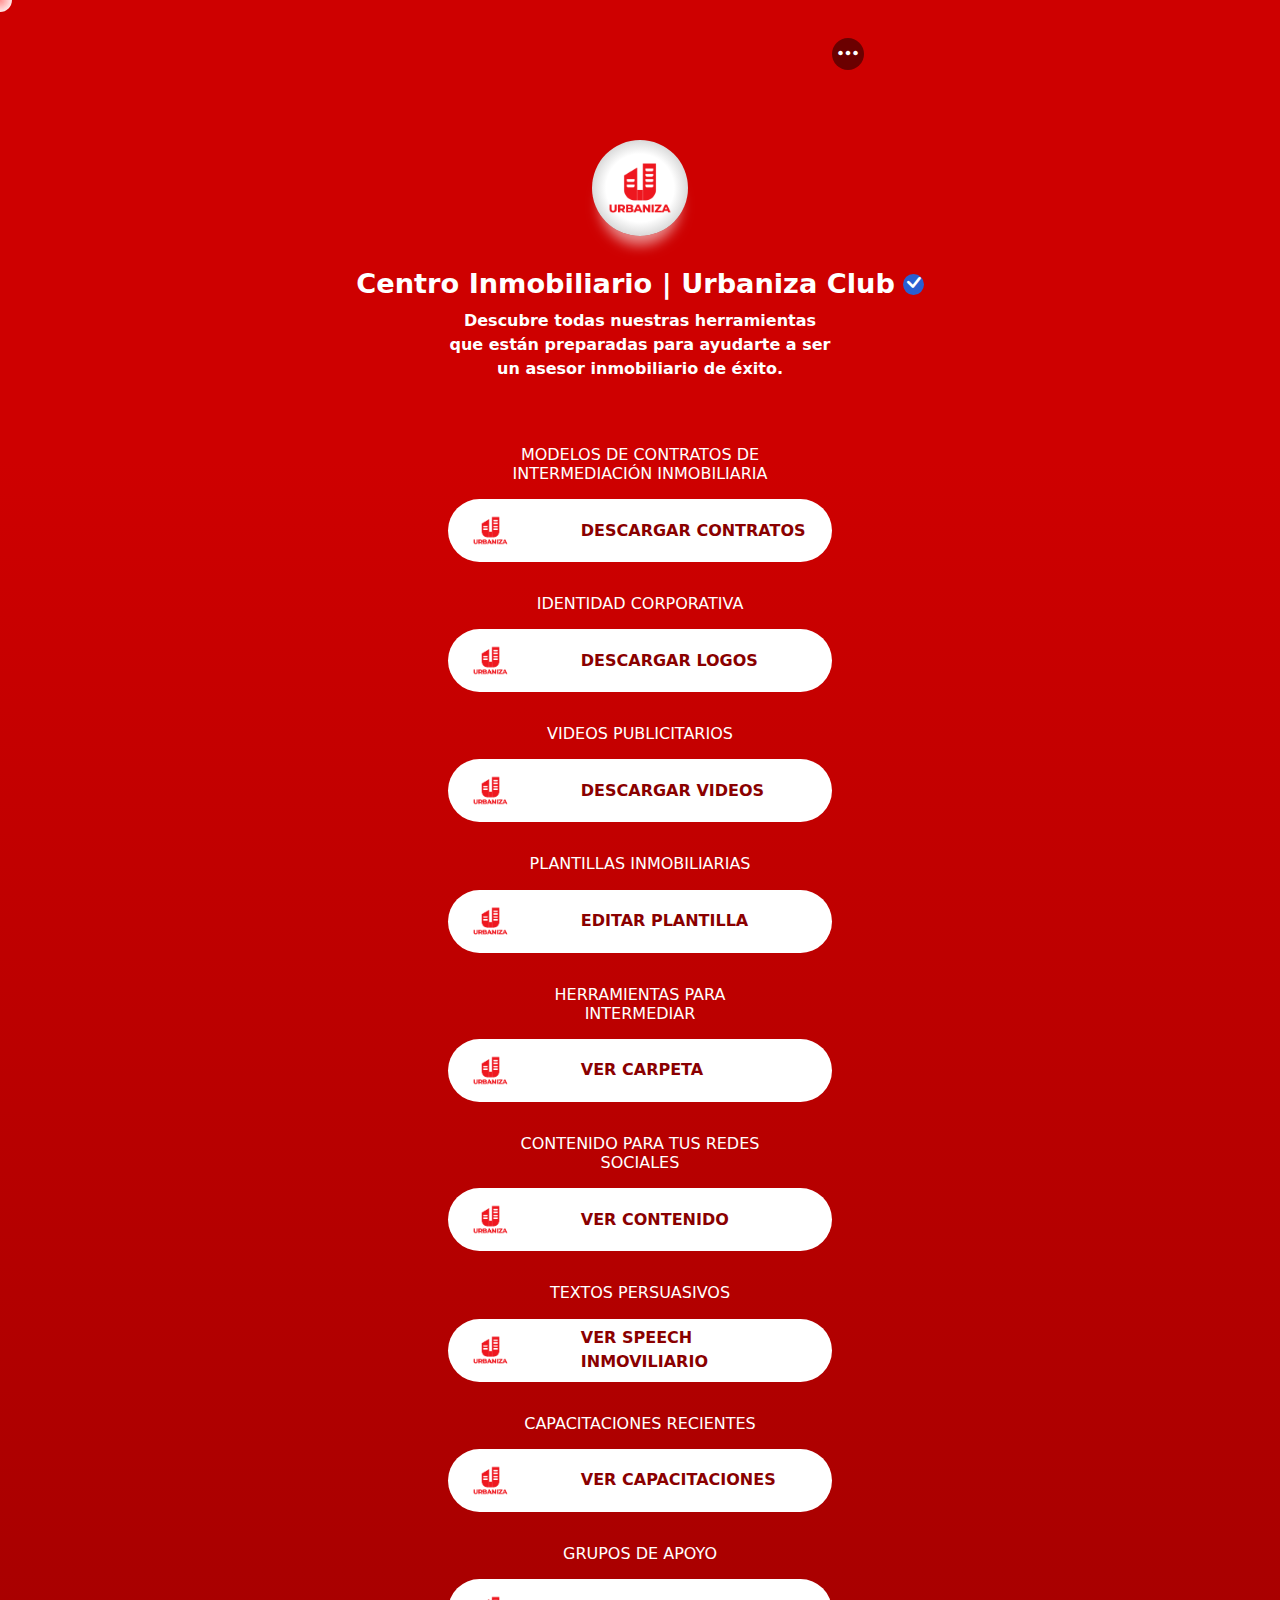
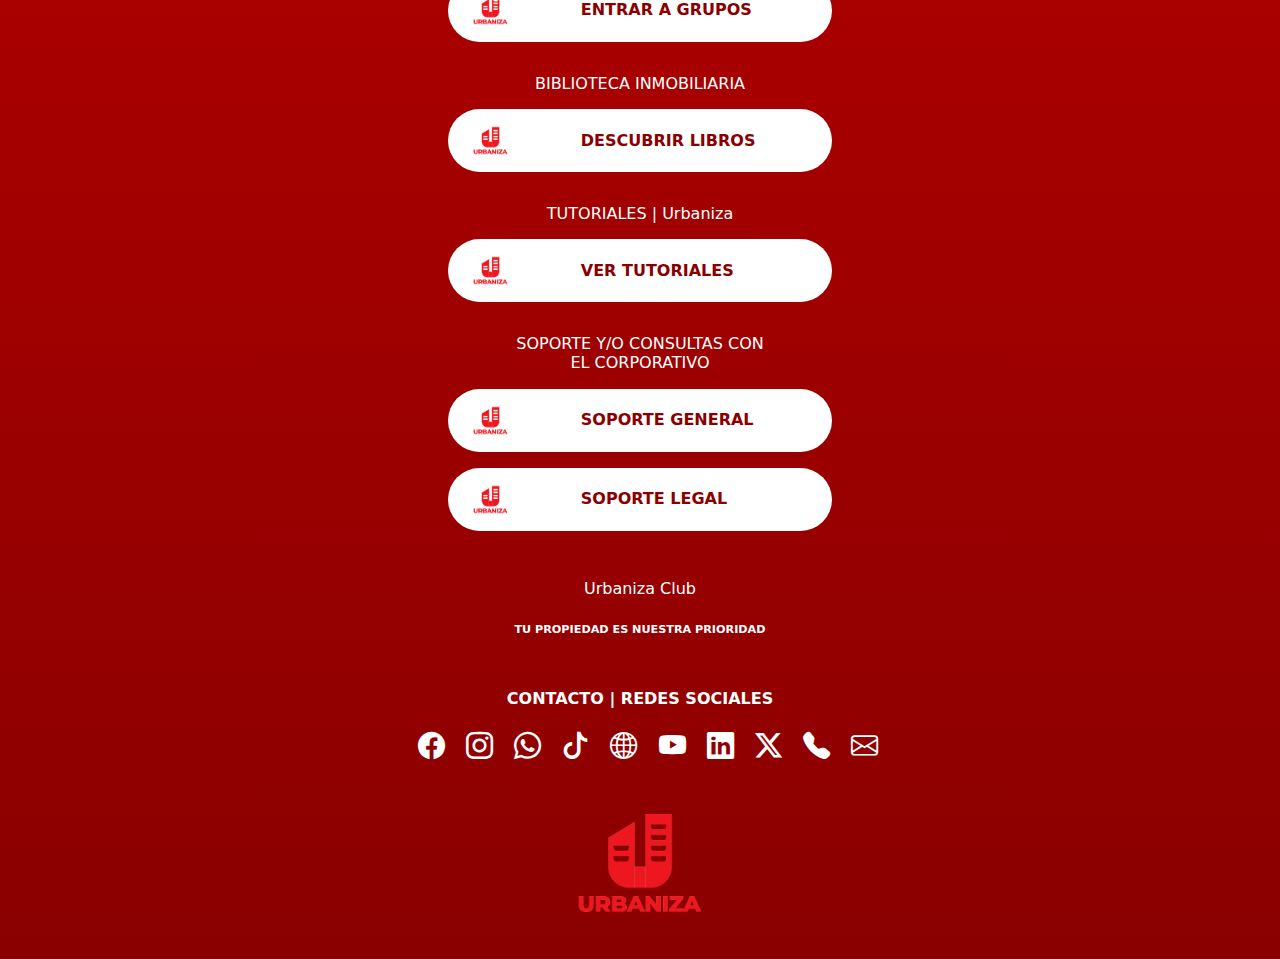
==== index.html @ 0125cc46 "cambios_inicio" ====
<!DOCTYPE html>
<html lang="en">

<head>
    <meta charset="UTF-8">
    <meta name="viewport" content="width=device-width, initial-scale=1.0">
    <link rel="stylesheet" href="/css/estilos.css">
    <link rel="shortcut icon" href="/img/logo.png" type="image/x-icon">
    <!-- BOOTSTRAP -->
    <link href="https://cdn.jsdelivr.net/npm/bootstrap@5.3.3/dist/css/bootstrap.min.css" rel="stylesheet"
        integrity="sha384-QWTKZyjpPEjISv5WaRU9OFeRpok6YctnYmDr5pNlyT2bRjXh0JMhjY6hW+ALEwIH" crossorigin="anonymous">
    <script src="https://cdn.jsdelivr.net/npm/bootstrap@5.3.3/dist/js/bootstrap.bundle.min.js"
        integrity="sha384-YvpcrYf0tY3lHB60NNkmXc5s9fDVZLESaAA55NDzOxhy9GkcIdslK1eN7N6jIeHz"
        crossorigin="anonymous"></script>

    <!-- BOOTSTRAP ICON -->
    <link rel="stylesheet" href="https://cdn.jsdelivr.net/npm/bootstrap-icons@1.11.3/font/bootstrap-icons.min.css">

    <title>Centro Inmobiliario</title>
</head>

<body>
    <header class="d-flex align-items-center" id="header">
        <div class="logo" id="logo">
            <img src="/img/logo.png" alt="">
        </div>
        <div class="select d-flex justify-content-center align-items-center">
            <button class="boton d-flex justify-content-center align-items-center" id="boton">
                <i class="bi bi-three-dots"></i>
            </button>

            <div class="seleccionar" id="seleccionar">
                <div>
                    <a href="">
                        <i class="bi bi-person-fill-add"></i>
                        Acceder
                    </a>
                </div>
                <div>
                    <a href="">
                        <i class="bi bi-patch-exclamation"></i>
                        Informacion
                    </a>
                </div>
                <div>
                    <a href="https://urbaniza.club/">
                        <i class="bi bi-box-arrow-right"></i>
                        Salir
                    </a>
                </div>
            </div>
        </div>
    </header>

    <section class="links ">
        <div class="cabazera_logo text-center d-flex flex-column justify-content-center align-items-center">
            <div class="content_logo">
                <img class="logo_cuerpo" src="/img/logo.png" alt="">
            </div>

            <h2 class="d-flex align-items-center">
                Centro Inmobiliario | Urbaniza Club
                <div class="validado d-flex justify-content-center align-items-center">
                    <i class="bi bi-check"></i>
                </div>
            </h2>
            <p>
                Descubre todas nuestras herramientas que están preparadas para ayudarte a ser un asesor inmobiliario de
                éxito.
            </p>
        </div>

        <div class="cuerpo_links d-flex flex-column justify-content-center">
            <div class="content_links d-flex flex-column justify-content-center align-items-center">
                <h5>
                    MODELOS DE CONTRATOS DE
                    INTERMEDIACIÓN INMOBILIARIA
                </h5>
                <div class="contratos d-flex align-items-center">
                    <img src="/img/logo.png" alt="">
                    <a target="_blank" href="https://mega.nz/folder/YvETQSrQ#VuXttBRquaP77pV4CCQ67Q/folder/YzkEhYDa">
                        <p>DESCARGAR CONTRATOS</p>
                    </a>

                </div>
            </div>

            <div class="content_links d-flex flex-column justify-content-center align-items-center">
                <h5>
                    IDENTIDAD CORPORATIVA
                </h5>
                <div class="contratos d-flex align-items-center">
                    <img src="/img/logo.png" alt="">
                    <a href="./logos.html">
                        <p>DESCARGAR LOGOS</p>
                    </a>
                </div>
            </div>

            <div class="content_links d-flex flex-column justify-content-center align-items-center">
                <h5>
                    VIDEOS PUBLICITARIOS
                </h5>
                <div class="contratos d-flex align-items-center">
                    <img src="/img/logo.png" alt="">
                    <a href="./videos_publisitarios.html">
                        <p>DESCARGAR VIDEOS</p>
                    </a>
 
                </div>
            </div>

            <div class="content_links d-flex flex-column justify-content-center align-items-center">
                <h5>
                    PLANTILLAS INMOBILIARIAS
                </h5>
                <div class="contratos d-flex align-items-center">
                    <img src="/img/logo.png" alt="">
                    <a href="./editar_plantilla.html">
                        <p>EDITAR PLANTILLA</p>
                    </a>

                </div>
            </div>

            <div class="content_links d-flex flex-column justify-content-center align-items-center">
                <h5>
                    HERRAMIENTAS PARA INTERMEDIAR
                </h5>
                <div class="contratos d-flex align-items-center">
                    <img src="/img/logo.png" alt="">
                    <a href=""><!-- https://drive.google.com/drive/folders/1Ssw5AruZz9jn7SiBPj-T9p2GUmcF3S1A -->
                        <p>VER CARPETA</p>
                    </a>
                </div>
            </div>

            <div class="content_links d-flex flex-column justify-content-center align-items-center">
                <h5>
                    CONTENIDO PARA TUS REDES SOCIALES
                </h5>
                <div class="contratos d-flex align-items-center">
                    <img src="/img/logo.png" alt="">
                    <a target="_blank" href=""><!-- https://drive.google.com/drive/folders/1QINT0NE7MAIjzbx1KJCZEeeyaJrJrJvZ -->
                        <p>VER CONTENIDO</p>
                    </a>

                </div>
            </div>

            <div class="content_links d-flex flex-column justify-content-center align-items-center">
                <h5>
                    TEXTOS PERSUASIVOS
                </h5>
                <div class="contratos d-flex align-items-center">
                    <img src="/img/logo.png" alt="">
                    <a href="./speech.html">
                        <p>VER SPEECH INMOVILIARIO</p>
                    </a>

                </div>
            </div>

            <div class="content_links d-flex flex-column justify-content-center align-items-center">
                <h5>
                    CAPACITACIONES RECIENTES
                </h5>
                <div class="contratos d-flex align-items-center">
                    <img src="/img/logo.png" alt="">
                    <a href=""><!-- https://www.youtube.com/playlist?list=PLb6700NAGw98uy9egL1-PVfcCZEGRl0fD -->
                        <p>VER CAPACITACIONES </p>
                    </a>

                </div>
            </div>

            <div class="content_links d-flex flex-column justify-content-center align-items-center">
                <h5>
                    GRUPOS DE APOYO
                </h5>
                <div class="contratos d-flex align-items-center">
                    <img src="/img/logo.png" alt="">
                    <a
                        href="https://api.whatsapp.com/send?phone=+51959286212&text=%C2%A1Hola%20Carol!%20Gusto%20saludarte.%20Me%20gustar%C3%ADa%20saber%20si%20estoy%20incluido%20en%20todos%20los%20grupos%20de%20apoyo%20de%20ViveHG.">
                        <p>ENTRAR A GRUPOS</p>
                    </a>

                </div>
            </div>

            <div class="content_links d-flex flex-column justify-content-center align-items-center">
                <h5>
                    BIBLIOTECA INMOBILIARIA
                </h5>
                <div class="contratos d-flex align-items-center">
                    <img src="/img/logo.png" alt="">
                    <a href=""><!-- https://drive.google.com/drive/folders/1v2ylr3CTg1BqMnMBrMlYQUM4lgE-kNGs -->
                        <p>DESCUBRIR LIBROS </p>
                    </a>

                </div>
            </div>

            <div class="content_links d-flex flex-column justify-content-center align-items-center">
                <h5>
                    TUTORIALES | Urbaniza
                </h5>
                <div class="contratos d-flex align-items-center">
                    <img src="/img/logo.png" alt="">
                    <a href=""><!-- https://www.youtube.com/playlist?list=PLb6700NAGw9_vKsrazLa-TFhBEwhSs-Pc -->
                        <p>VER TUTORIALES </p>
                    </a>

                </div>
            </div>

            <div class="content_links d-flex flex-column justify-content-center align-items-center">
                <h5>
                    SOPORTE Y/O CONSULTAS CON EL CORPORATIVO
                </h5>
                <div class="contratos d-flex align-items-center">
                    <img src="/img/logo.png" alt="">
                    <a
                        href="https://api.whatsapp.com/send?phone=+51901175195&text=%C2%A1Hola%20Carol!%20Gusto%20saludarte.%20Te%20escribo%20desde%20el%20Centro%20Inmobiliario%20de%20Urbaniza.%20Mi%20nombre%20es">
                        <p>SOPORTE GENERAL </p>
                    </a>

                </div>
                <div class="contratos d-flex align-items-center mt-3">
                    <img src="/img/logo.png" alt="">
                    <a
                        href="https://api.whatsapp.com/send?phone=++51901175195&text=%C2%A1Hola%20Carol!%20Gusto%20saludarte.%20Requiero%20Soporte%20Legal.%20%C2%BFMe%20podr%C3%ADas%20compartir%20el%20contacto%20del%20Abg.%20Inmobiliario?%20%C2%A1Gracias!%20%20">
                        <p>SOPORTE LEGAL </p>
                    </a>

                </div>
            </div>

        </div>

        <div class="contacto d-flex flex-column align-items-center mt-5">
            <h6>
                Urbaniza Club
            </h6>
            <p class="uno">
                TU PROPIEDAD ES NUESTRA PRIORIDAD
            </p>
            <p class="dos">
                CONTACTO | REDES SOCIALES
            </p>

            <div class="redes">
                <i class="bi bi-facebook"></i>
                <i class="bi bi-instagram"></i>
                <i class="bi bi-whatsapp"></i>
                <i class="bi bi-tiktok"></i>
                <i class="bi bi-globe2"></i>
                <i class="bi bi-youtube"></i>
                <i class="bi bi-linkedin"></i>
                <i class="bi bi-twitter-x"></i>
                <i class="bi bi-telephone-fill"></i>
                <i class="bi bi-envelope"></i>
            </div>

            <div class="logo_footer">
                <img src="/img/logo.png" alt="">
            </div>
        </div>
    </section>

    <div class="circle"></div>
    <div class="circle"></div>
    <div class="circle"></div>
    <div class="circle"></div>
    <div class="circle"></div>
    <div class="circle"></div>
    <div class="circle"></div>
    <div class="circle"></div>
    <div class="circle"></div>
    <div class="circle"></div>


    <script src="/js/script.js"></script>
</body>

</html>
---- css/estilos.css ----
:root {
    --bg--cabezera: #fff;
    --bg--cabezera--hover: #ebebeb;
    --bg--select: #0000007a;
    --bg--cuerpo--uno: #ce0000;
    --bg--cuerpo--dos: #8a0000;
    --color--cabezera: #000;
}

html {
    scroll-behavior: smooth;
}

* {
    margin: 0;
    padding: 0;
    box-sizing: border-box;
}

body {
    background-image: linear-gradient(180deg, var(--bg--cuerpo--uno) 18%, var(--bg--cuerpo--dos) 100%);
    scroll-behavior: smooth;
}

body::-webkit-scrollbar {
    width: 10px;
    height: 1px;
}

body::-webkit-scrollbar-thumb {
    border-radius: 20px;
    background: rgb(255,0,0);
    background: -moz-linear-gradient(180deg, rgba(255,0,0,1) 0%, rgba(255,76,125,1) 50%, rgba(255,0,0,1) 100%);
    background: -webkit-linear-gradient(180deg, rgba(255,0,0,1) 0%, rgba(255,76,125,1) 50%, rgba(255,0,0,1) 100%);
    background: linear-gradient(180deg, rgba(255,0,0,1) 0%, rgba(255,76,125,1) 50%, rgba(255,0,0,1) 100%);
    filter: progid:DXImageTransform.Microsoft.gradient(startColorstr="#ff0000",endColorstr="#ff0000",GradientType=1);
}

.circle {
    width: 24px;
    height: 24px;
    border-radius: 50%;
    background-color: black;
    position: absolute;
    top: 0;
    left: 0;
    z-index: -1;
}

header {
    width: 100%;
    height: 12vh;
    background-color: #00000000;
    /* Color de fondo transparente */
    transition: height 0.5s cubic-bezier(0.4, 0, 1, 1);
    justify-content: space-evenly;
}

header.active {
    position: fixed;
    height: 12vh;
    background-color: var(--bg--cabezera);
    /* Cambia el color de fondo cuando está activo */
    justify-content: space-evenly;
    z-index: 1;
}

.logo {
    width: 0;
}

.logo img {

    width: 100%;
}

.logo.active {
    width: 8%;
}

.select{
    cursor: pointer;
}

.select i {
    font-size: 1.5rem;
    color: var(--bg--cabezera);
    z-index: 1;
}

.boton{
    width: 2rem;
    height: 2rem;
    border-radius: 50%;
    background-color: var(--bg--select);
    border: none;
}

.boton:hover{
    background-color: var(--color--cabezera);
}

.seleccionar{
    display: none;
}

.seleccionar.active{
    display: block;
    position: fixed;
    top: 5rem;
    width: auto;
    height: auto;
    padding: .6rem;
    background-color: var(--bg--cabezera--hover);
    border-radius: 10px;
}

.seleccionar div i{
    color: var(--color--cabezera);
}

.seleccionar div a{
    text-decoration: none;
    display: flex;
    align-items: center;
    gap: .5rem;
    margin: 0;
    padding: 0;
    color: var(--color--cabezera);
    font-weight: 600;
}

.seleccionar div{
    padding: 0px 10px 0px 10px;
    border-radius: 5px;
}

.seleccionar div:hover{
    background-color: var(--bg--cabezera);
}

.links {
    width: 100%;
    height: auto;

}

.cabazera_logo {
    padding-top: 2rem;
    width: 100%;
    color: var(--bg--cabezera);
}

.content_logo {
    width: 7.5%;
    /* background: rgb(255, 255, 255); */
    background: radial-gradient(circle, #ffffff 50%, #a5a5a5 100%);
    border-radius: 50%;
    box-shadow: 0px 17px 13px -8px rgba(255, 255, 255, 0.562);
}

.logo_cuerpo {
    width: 100%;
}

.cabazera_logo h2 {
    margin-top: 2rem;
    font-size: 1.7rem;
    font-weight: 700;
}

.validado {
    margin-left: .5rem;
    width: 1.3rem;
    height: 1.3rem;
    background-color: #295FD1;
    border-radius: 50%;
}

.cabazera_logo p {
    width: 30%;
    font-weight: 600;
}

.cuerpo_links {
    margin-top: 1rem;
    width: 100%;
}

.content_links {
    margin-top: 2rem;
}

.content_links h5 {
    font-size: 1rem;
    font-weight: 500;
    color: var(--bg--cabezera);
    width: 15%;
    text-align: center;
    margin-bottom: 1rem;
}

.contratos {
    padding: 0px 1rem 0 1rem;
    gap: 6rem;
    width: 30%;
    height: 7vh;
    background-color: var(--bg--cabezera);
    border-radius: 2rem;
    transition: all .3s;
    cursor: pointer;
}

.contratos:hover{
    background-color: var(--bg--cabezera--hover);
    transform: scale(1.1);
}

.contratos img {
    width: 15%;
}

.contratos a{
    text-decoration: none;
}

.contratos p {
    padding: 0;
    margin: 0;
    font-weight: 700;
    color: var(--bg--cuerpo--dos);
}

.contacto {
    width: 100%;
    color: var(--bg--cabezera);
    margin-top: 2rem;
}

.contacto .uno {
    font-size: .7rem;
    font-weight: 700;
    margin-top: 1rem;
}

.contacto .dos {
    margin-top: 2rem;
    font-size: 1rem;
    font-weight: 700;
}

.redes i {
    font-size: 1.7rem;
    margin-left: 1rem;
    cursor: pointer;
    z-index: 5;
    transition: ease-in-out;
}

.logo_footer {
    width: 15%;
}

.logo_footer img {
    width: 100%;
}


@media (max-width: 1500px) {
    .content_links h5 {
        width: 20%;
    }

    .contratos {
        gap: 4rem;
    }

}

@media (max-width: 1100px) {

    .logo.active {
        width: 15%;
    }

    .content_logo {
        width: 15%;
    }

    .cabazera_logo h2 {
        font-size: 2rem;
    }

    .cabazera_logo p {
        width: 40%;
        font-size: 1.2rem;
    }

    .content_links h5 {
        font-size: 1.3rem;
        width: 40%;
    }

    .contratos {
        width: 60%;
        gap: 5.5rem;
    }

    .contacto p {
        font-size: 1.4rem;
    }
}

@media (max-height: 800px) {
    .contratos {
        width: 50%;
        height: 7.5vh;
    }

    header.active {
        height: 15vh;
    }

    .logo.active {
        width: 10%;
    }

}

@media (max-width: 760px) {
    .logo.active {
        width: 15%;
    }

    .content_logo {
        width: 13%;
    }

    .cabazera_logo p {
        width: 50%;
    }

    .content_links h5 {
        width: 40%;
        font-size: .95rem;
    }

    .contratos {
        gap: 4rem;
        width: 60%;
    }

    .contratos p {
        font-size: .8rem;
    }
}

@media (max-width: 550px) {
    header {
        justify-content: space-around;
    }

    header.active {
        justify-content: space-around;
    }

    .logo.active {
        width: 20%;
    }

    .content_logo {
        width: 20%;
    }

    .cabazera_logo h2 {
        font-size: 1.5rem;
    }

    .cabazera_logo p {
        width: 60%;
        font-size: .9rem;
    }

    .content_links h5 {
        width: 50%;
        font-size: .9rem;
    }

    .contratos {
        width: 70%;
    }
}

@media (max-width: 450px) {
    .seleccionar div i{
        font-size: 1.5rem;
    }

    .seleccionar div a{
        font-size: .8rem;
    }

    .logo.active{
        width: 28%;
    }

    .cabazera_logo h2 {
        font-size: 1.2rem;
    }

    .cabazera_logo p {
        font-size: .75rem;
    }

    .cuerpo_links {
        margin-top: 0rem;
    }

    .content_links h5 {
        width: 60%;
        font-size: .85rem;
    }

    .contratos {
        width: 90%;
    }

    .contratos p {
        font-size: .75rem;
    }

    .contacto h6, p{
        text-align: center;
        width: 100%;
    }

    .redes {
        text-align: center;
        width: 80%;
    }

    .redes i {
        font-size: 1.5rem;
    }

    .logo_footer {
        width: 35%;
    }
}
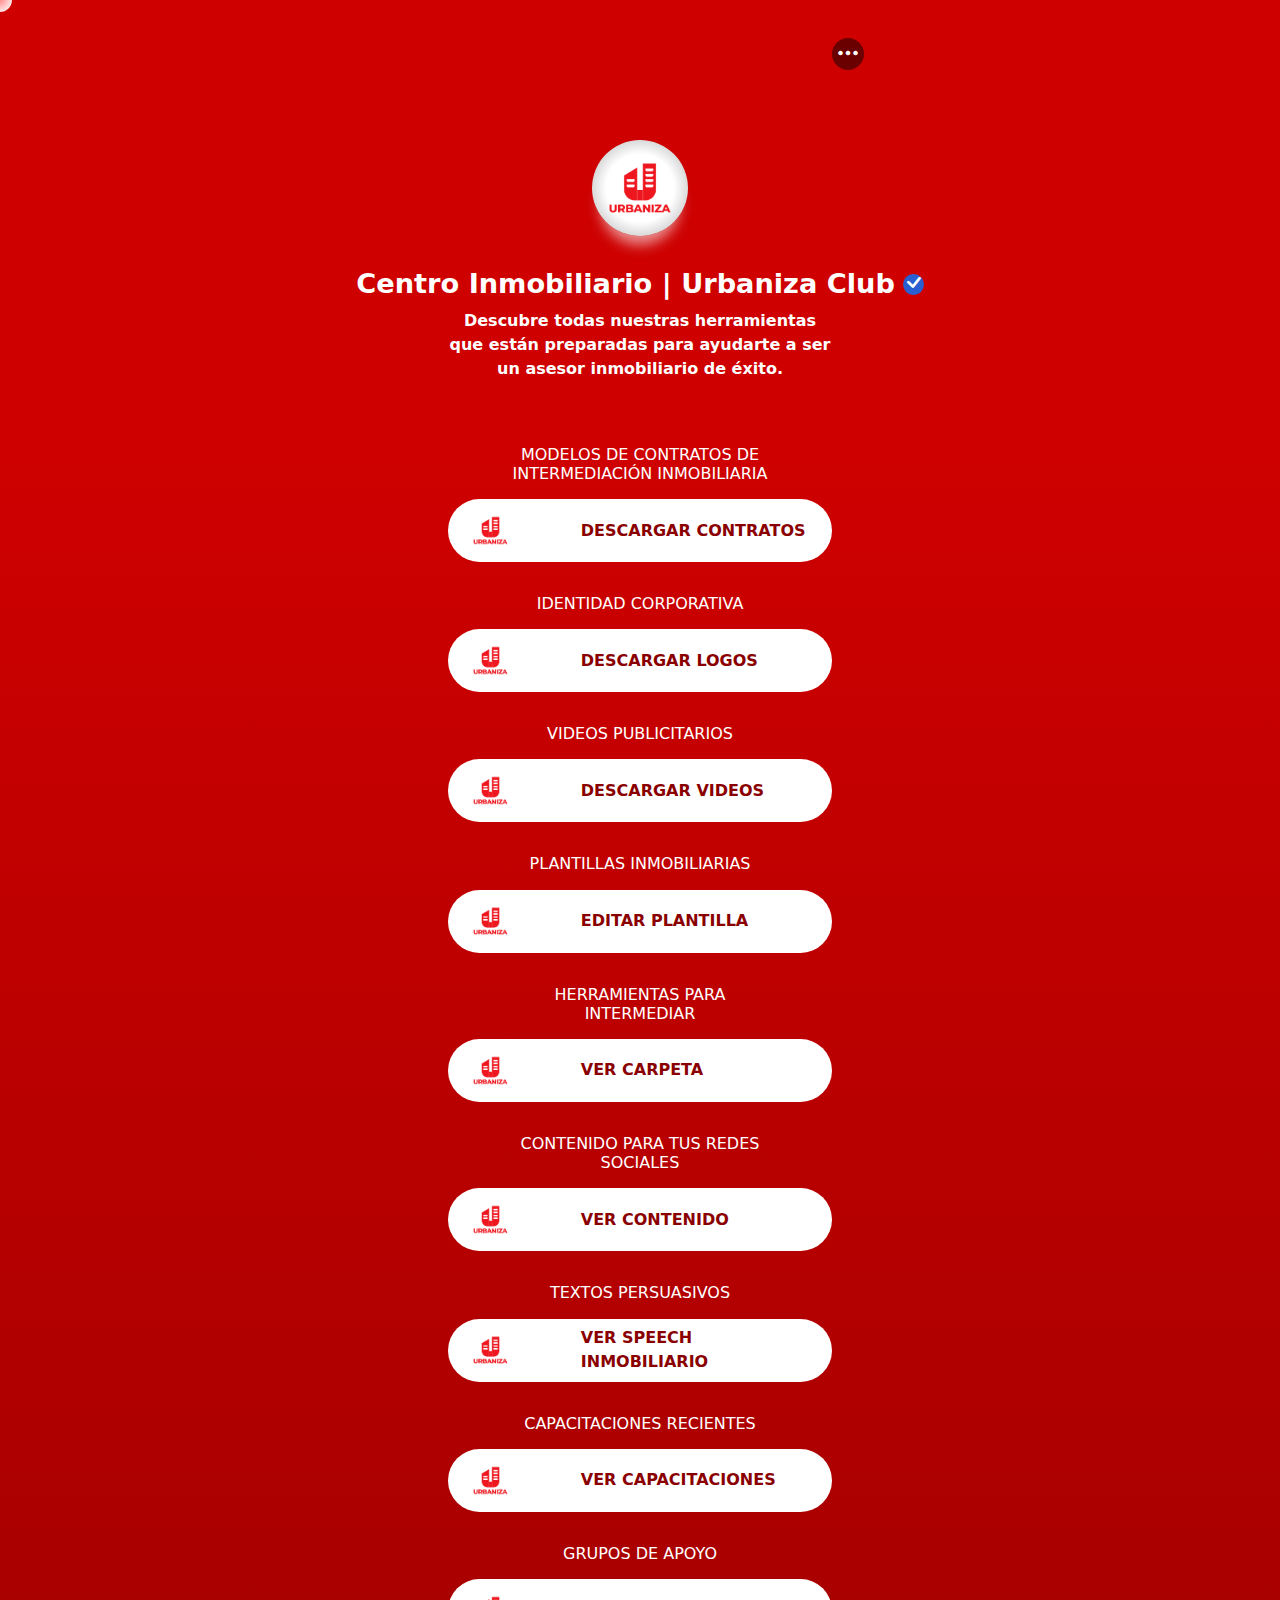
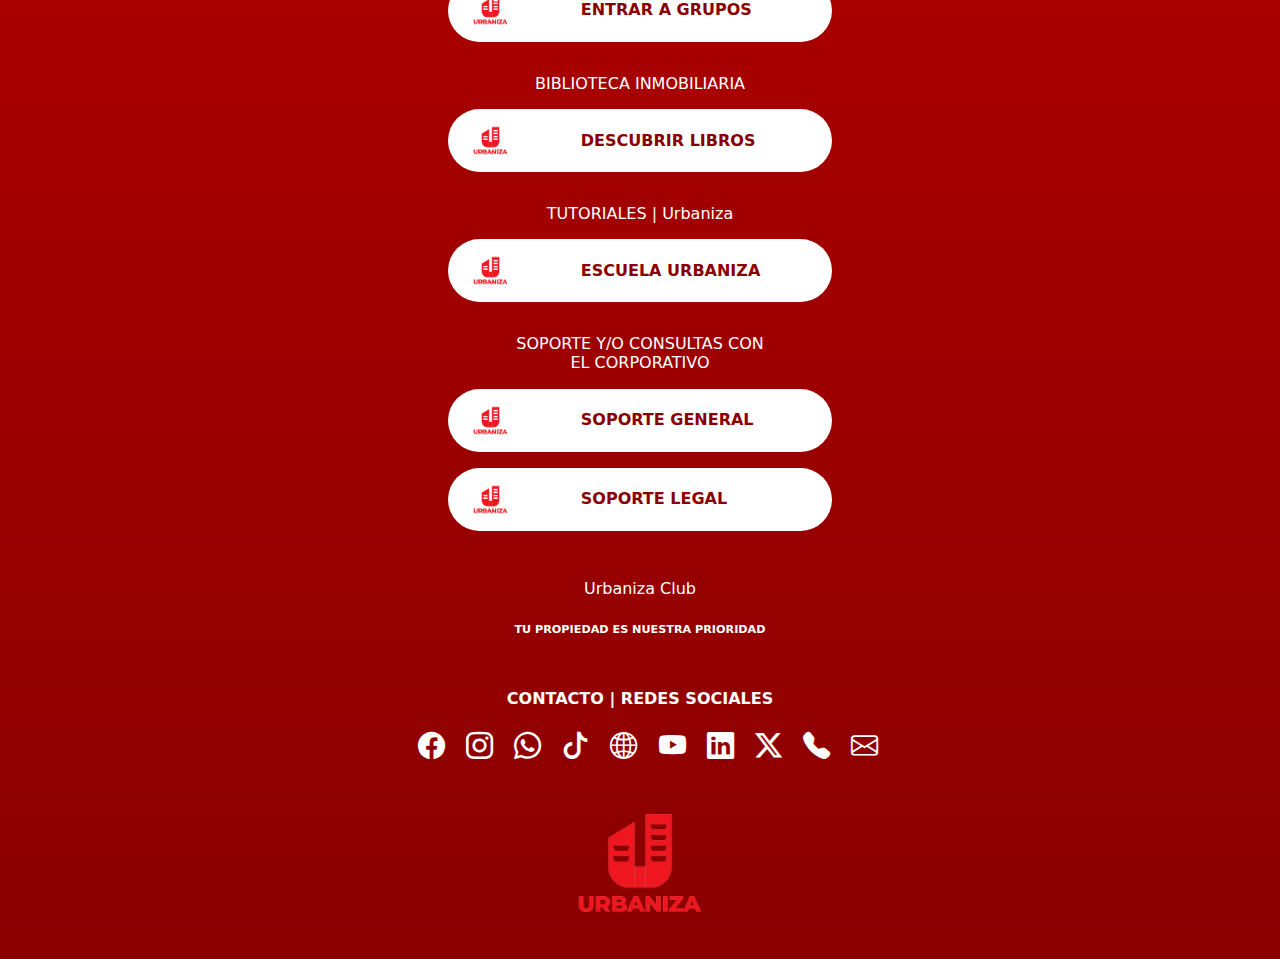
==== commit 6021cf5b: "herramientas_canbios" ====
--- a/index.html
+++ b/index.html
@@ -155,7 +155,7 @@
                 <div class="contratos d-flex align-items-center">
                     <img src="/img/logo.png" alt="">
                     <a href="./speech.html">
-                        <p>VER SPEECH INMOVILIARIO</p>
+                        <p>VER SPEECH INMOBILIARIO</p>
                     </a>
 
                 </div>
@@ -207,8 +207,8 @@
                 </h5>
                 <div class="contratos d-flex align-items-center">
                     <img src="/img/logo.png" alt="">
-                    <a href=""><!-- https://www.youtube.com/playlist?list=PLb6700NAGw9_vKsrazLa-TFhBEwhSs-Pc -->
-                        <p>VER TUTORIALES </p>
+                    <a href="https://escuela.urbaniza.club/"><!-- https://www.youtube.com/playlist?list=PLb6700NAGw9_vKsrazLa-TFhBEwhSs-Pc -->
+                        <p>ESCUELA URBANIZA </p>
                     </a>
 
                 </div>
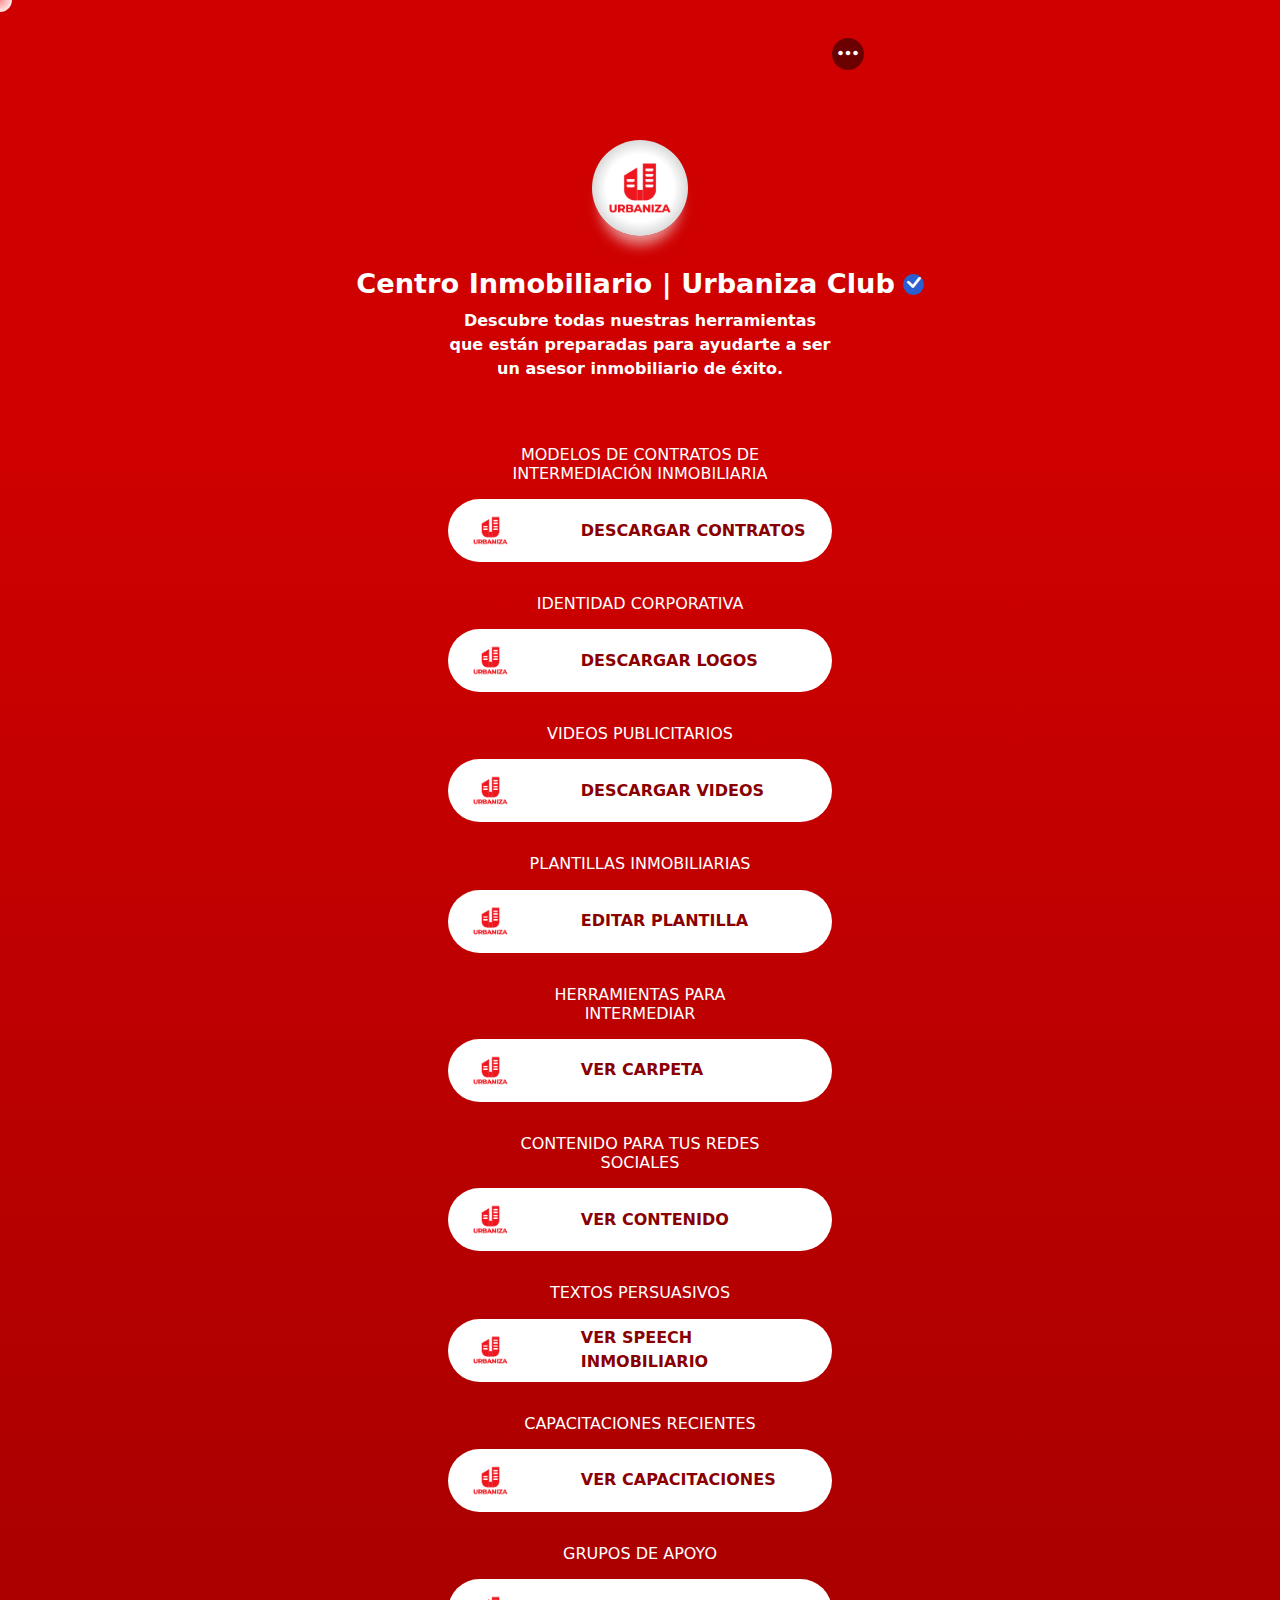
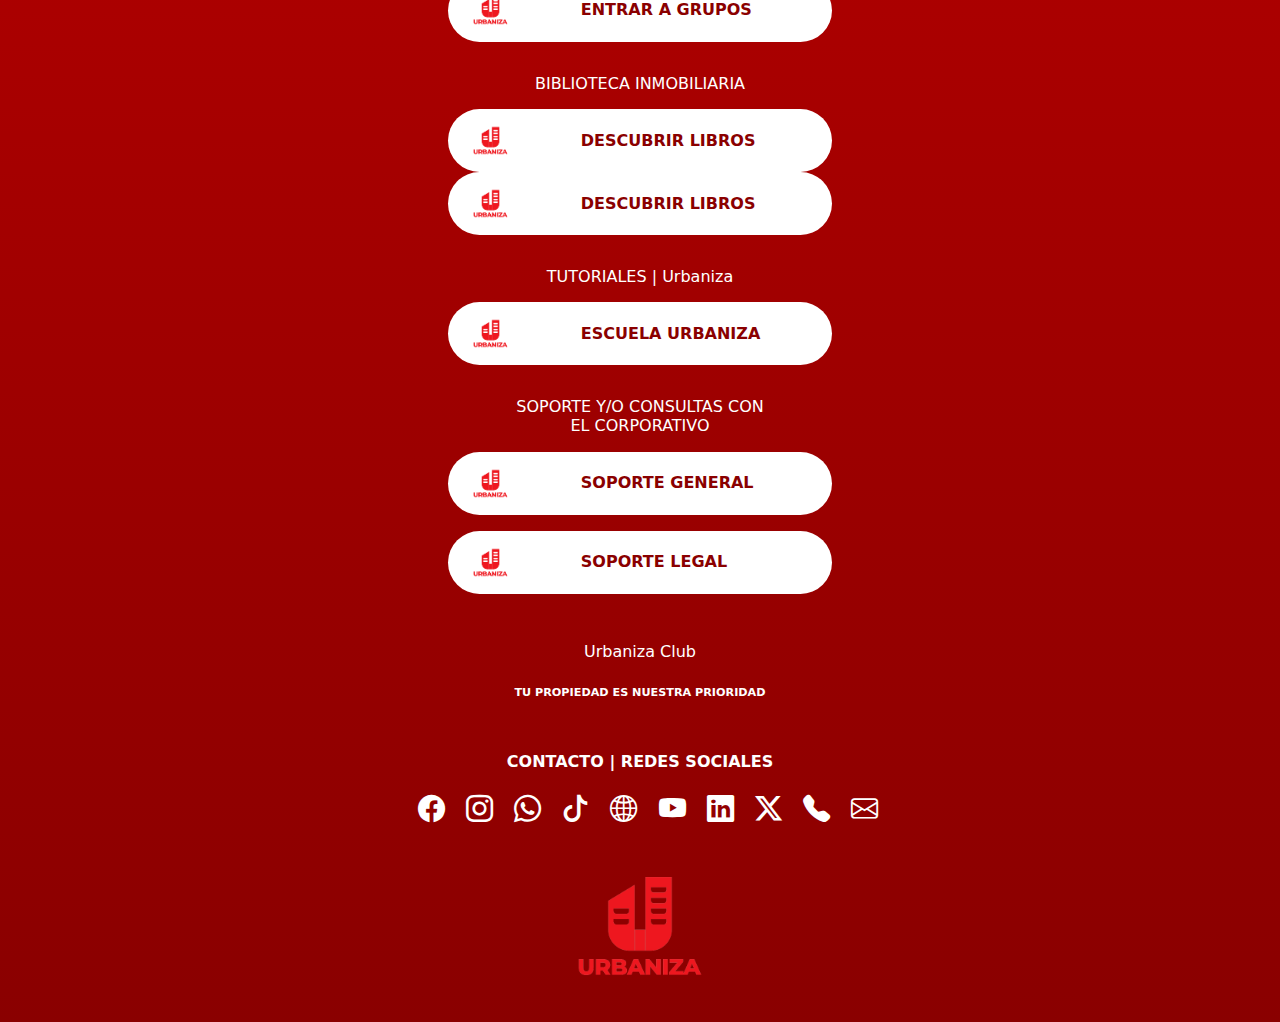
==== commit 99fe0c89: "libros" ====
--- a/index.html
+++ b/index.html
@@ -194,10 +194,15 @@
                 </h5>
                 <div class="contratos d-flex align-items-center">
                     <img src="/img/logo.png" alt="">
-                    <a href=""><!-- https://drive.google.com/drive/folders/1v2ylr3CTg1BqMnMBrMlYQUM4lgE-kNGs -->
+                    <a target="_blank" href="https://mega.nz/folder/F7sC3RZb#QRinMro7-4_hfcmDS6381Q"><!-- https://drive.google.com/drive/folders/1v2ylr3CTg1BqMnMBrMlYQUM4lgE-kNGs -->
                         <p>DESCUBRIR LIBROS </p>
                     </a>
-
+                </div>
+                <div class="contratos d-flex align-items-center">
+                    <img src="/img/logo.png" alt="">
+                    <a target="_blank" href="https://mega.nz/folder/gn1DASpR#NXfy7hkGbJtFgu3g9xydvg"><!-- https://drive.google.com/drive/folders/1v2ylr3CTg1BqMnMBrMlYQUM4lgE-kNGs -->
+                        <p>DESCUBRIR LIBROS </p>
+                    </a>
                 </div>
             </div>
 
@@ -283,4 +288,4 @@
     <script src="/js/script.js"></script>
 </body>
 
-</html>+</html>
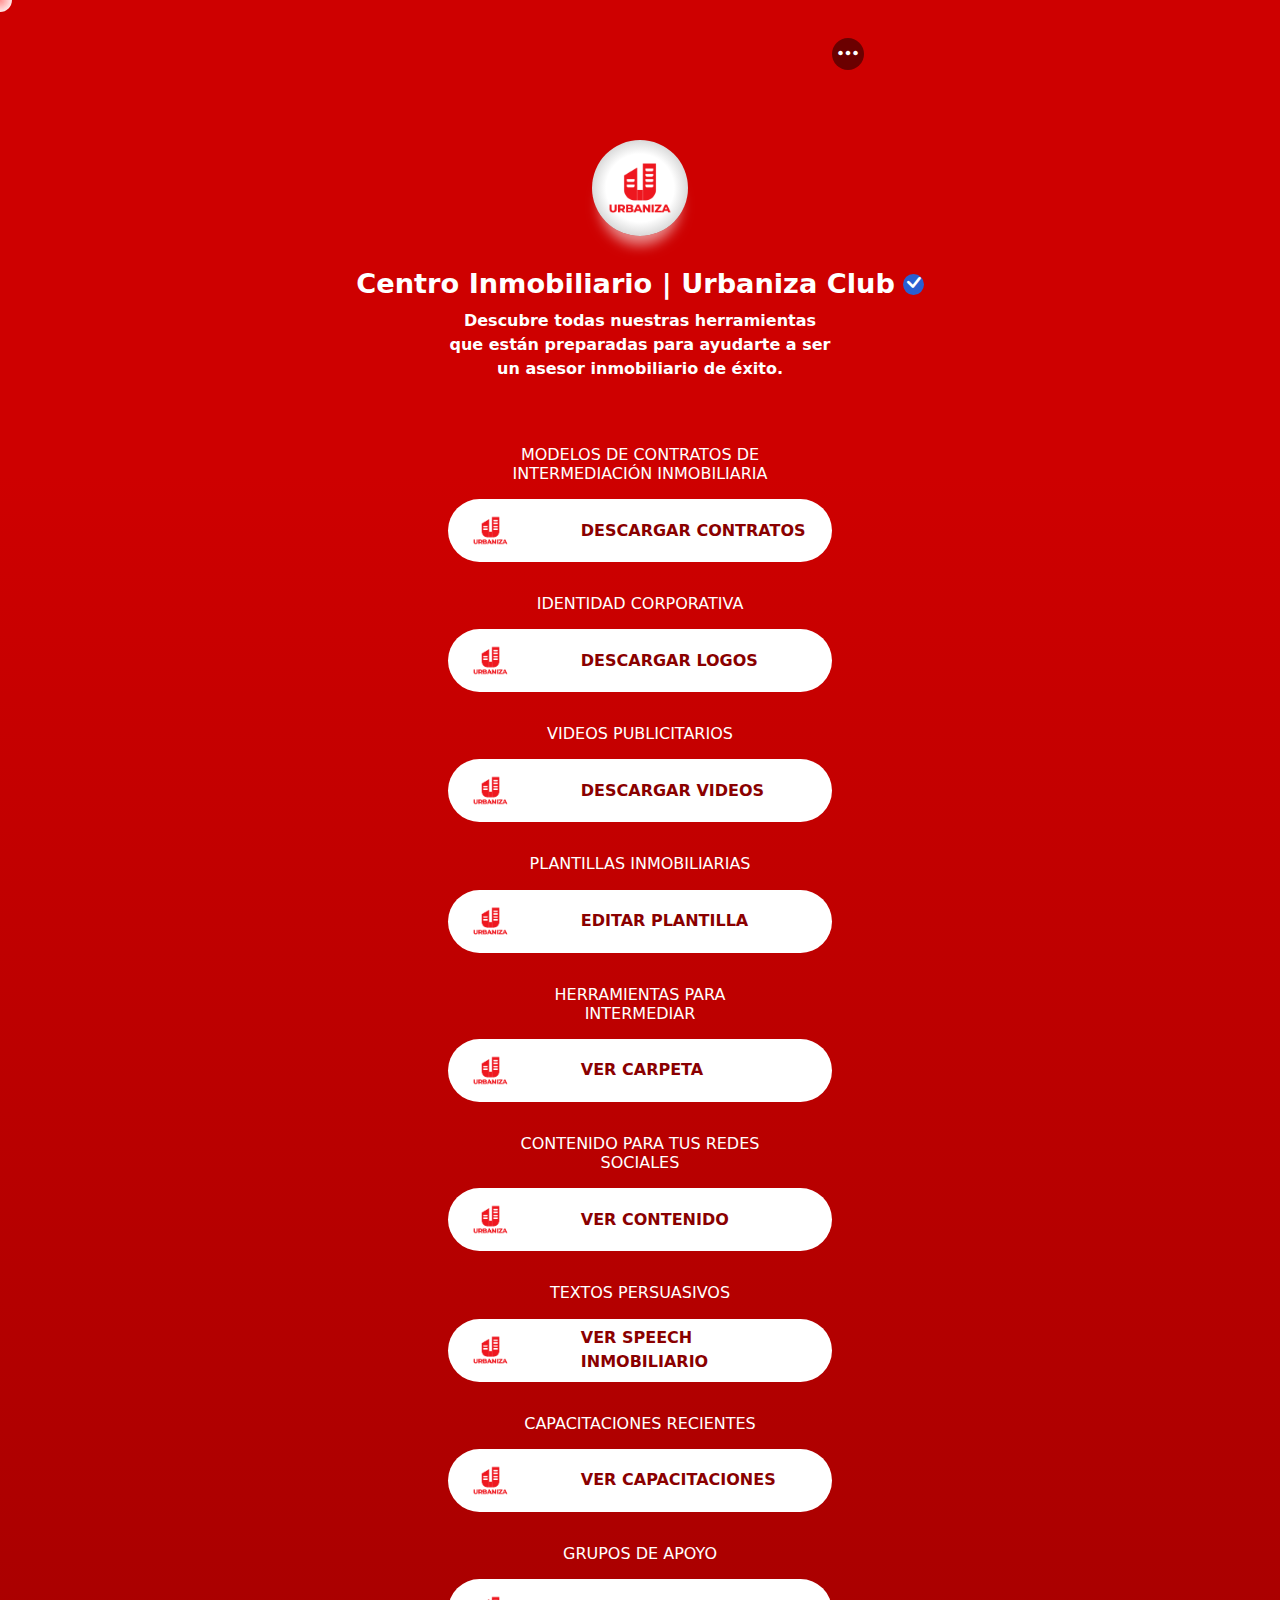
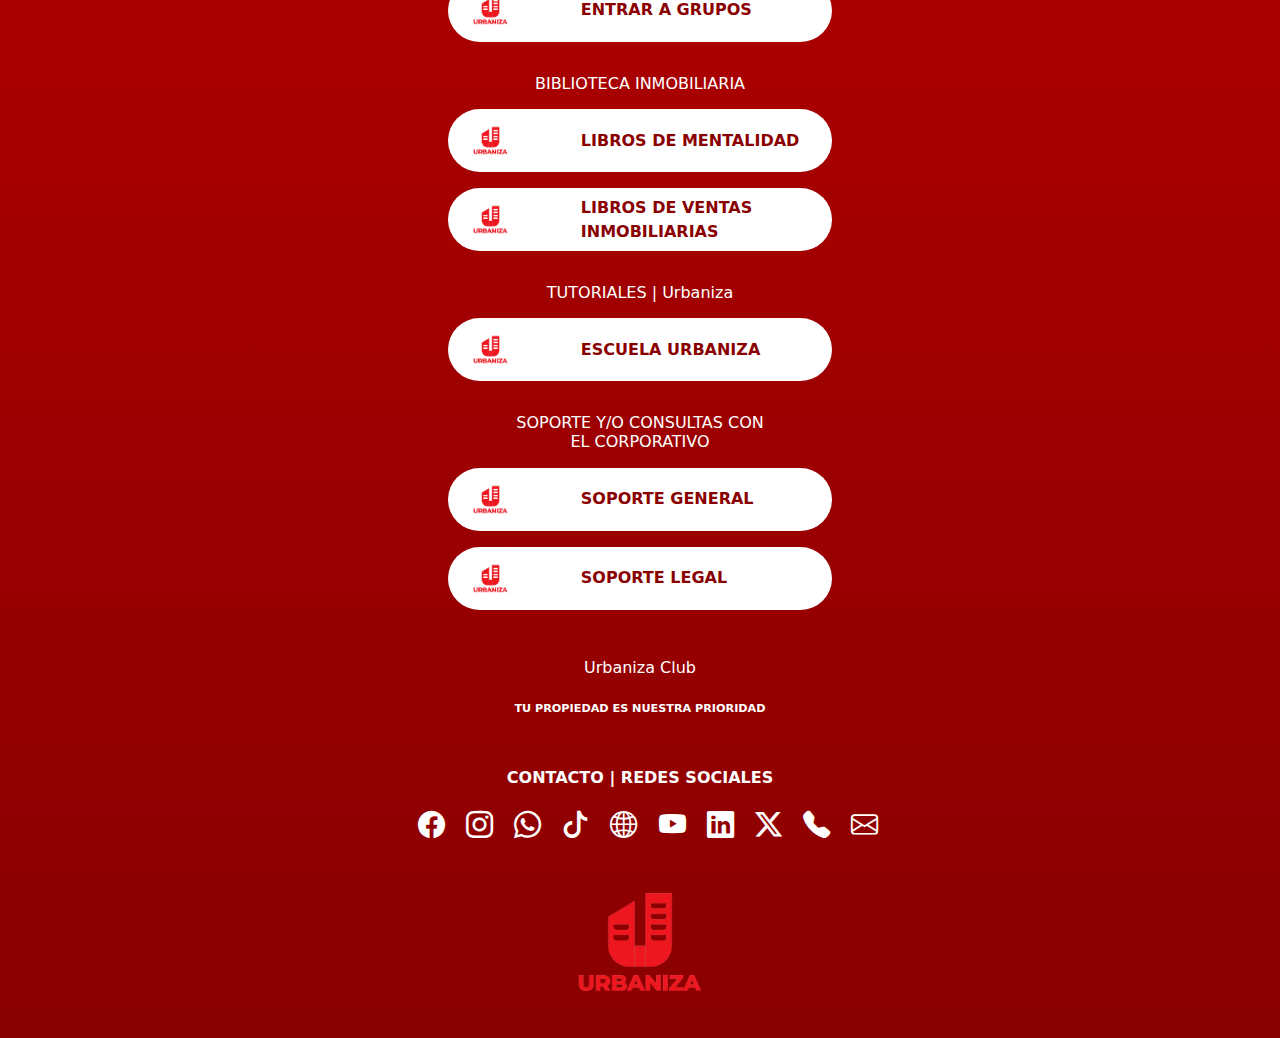
==== commit 4eaa4afc: "versión_libros" ====
--- a/index.html
+++ b/index.html
@@ -195,13 +195,13 @@
                 <div class="contratos d-flex align-items-center">
                     <img src="/img/logo.png" alt="">
                     <a target="_blank" href="https://mega.nz/folder/F7sC3RZb#QRinMro7-4_hfcmDS6381Q"><!-- https://drive.google.com/drive/folders/1v2ylr3CTg1BqMnMBrMlYQUM4lgE-kNGs -->
-                        <p>DESCUBRIR LIBROS </p>
-                    </a>
-                </div>
-                <div class="contratos d-flex align-items-center">
+                        <p>LIBROS DE MENTALIDAD</p>
+                    </a>
+                </div>
+                <div class="contratos d-flex align-items-center mt-3">
                     <img src="/img/logo.png" alt="">
                     <a target="_blank" href="https://mega.nz/folder/gn1DASpR#NXfy7hkGbJtFgu3g9xydvg"><!-- https://drive.google.com/drive/folders/1v2ylr3CTg1BqMnMBrMlYQUM4lgE-kNGs -->
-                        <p>DESCUBRIR LIBROS </p>
+                        <p>LIBROS DE VENTAS INMOBILIARIAS</p>
                     </a>
                 </div>
             </div>
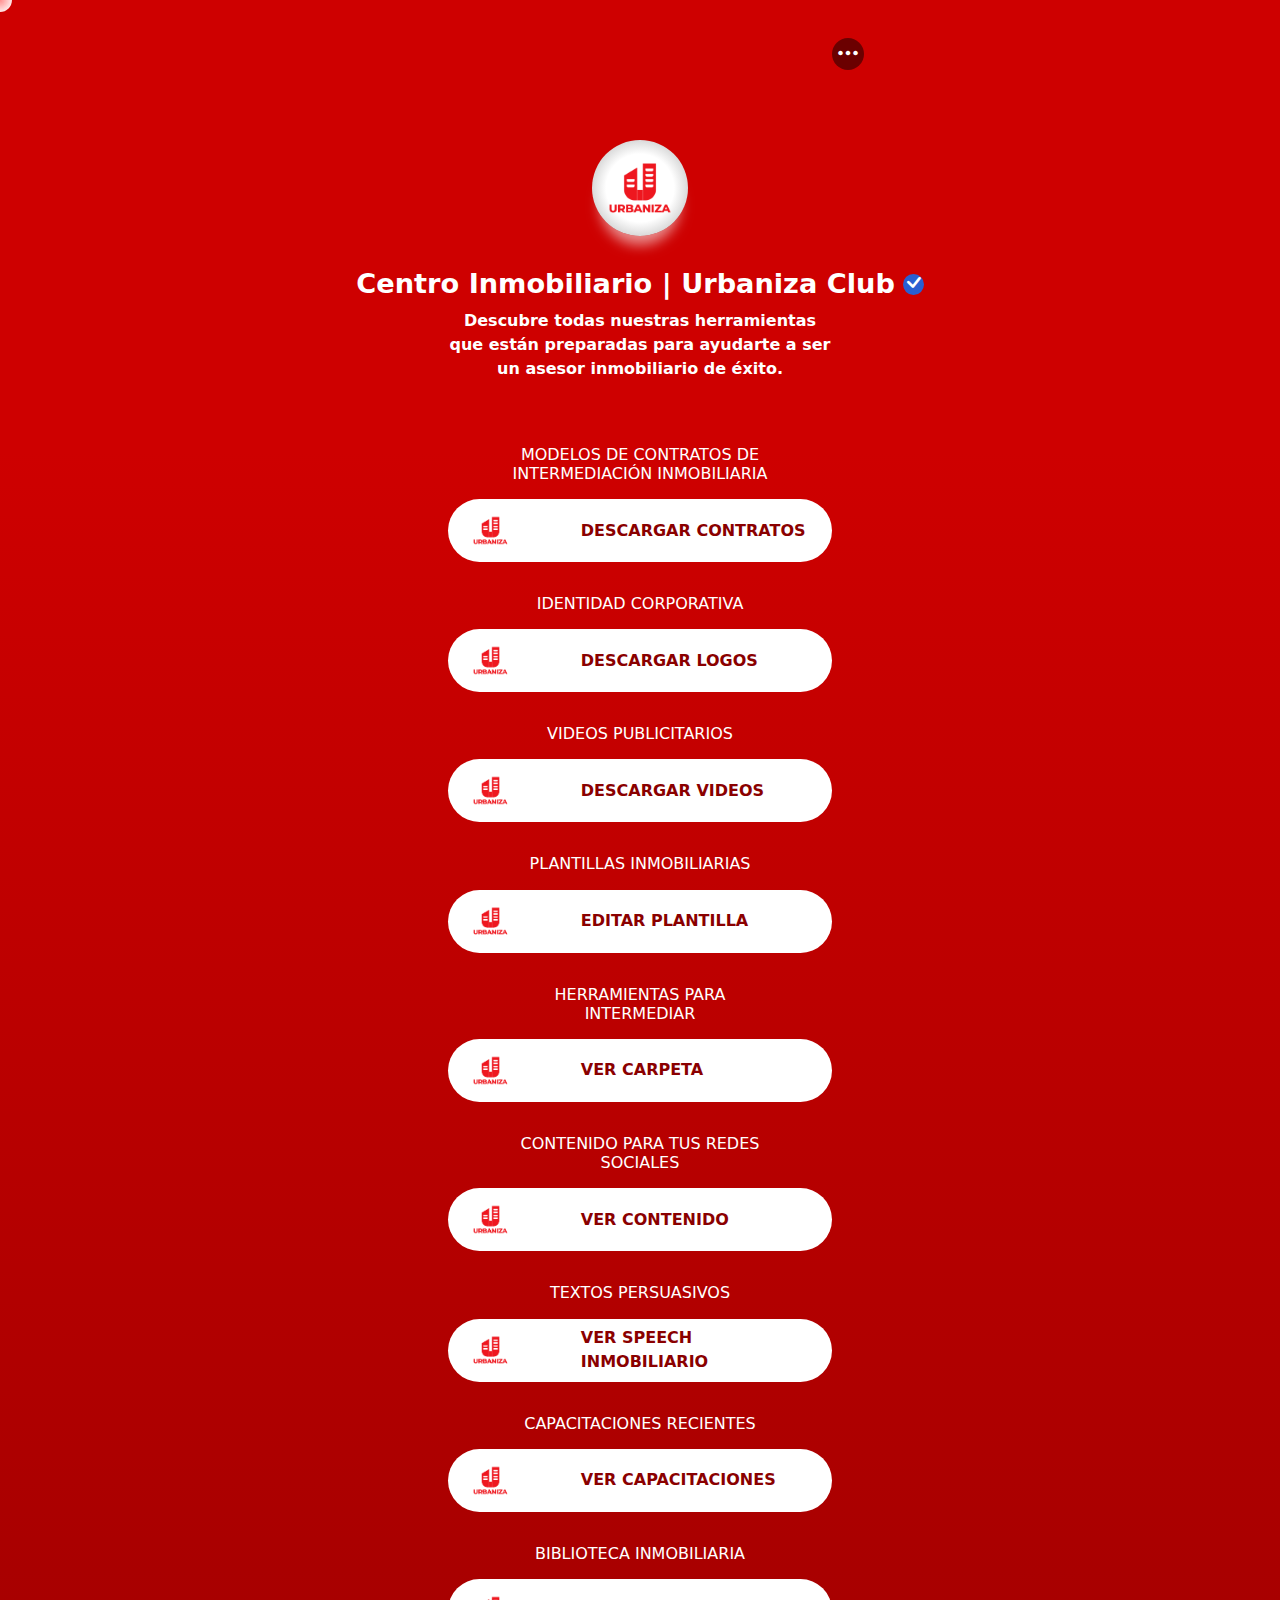
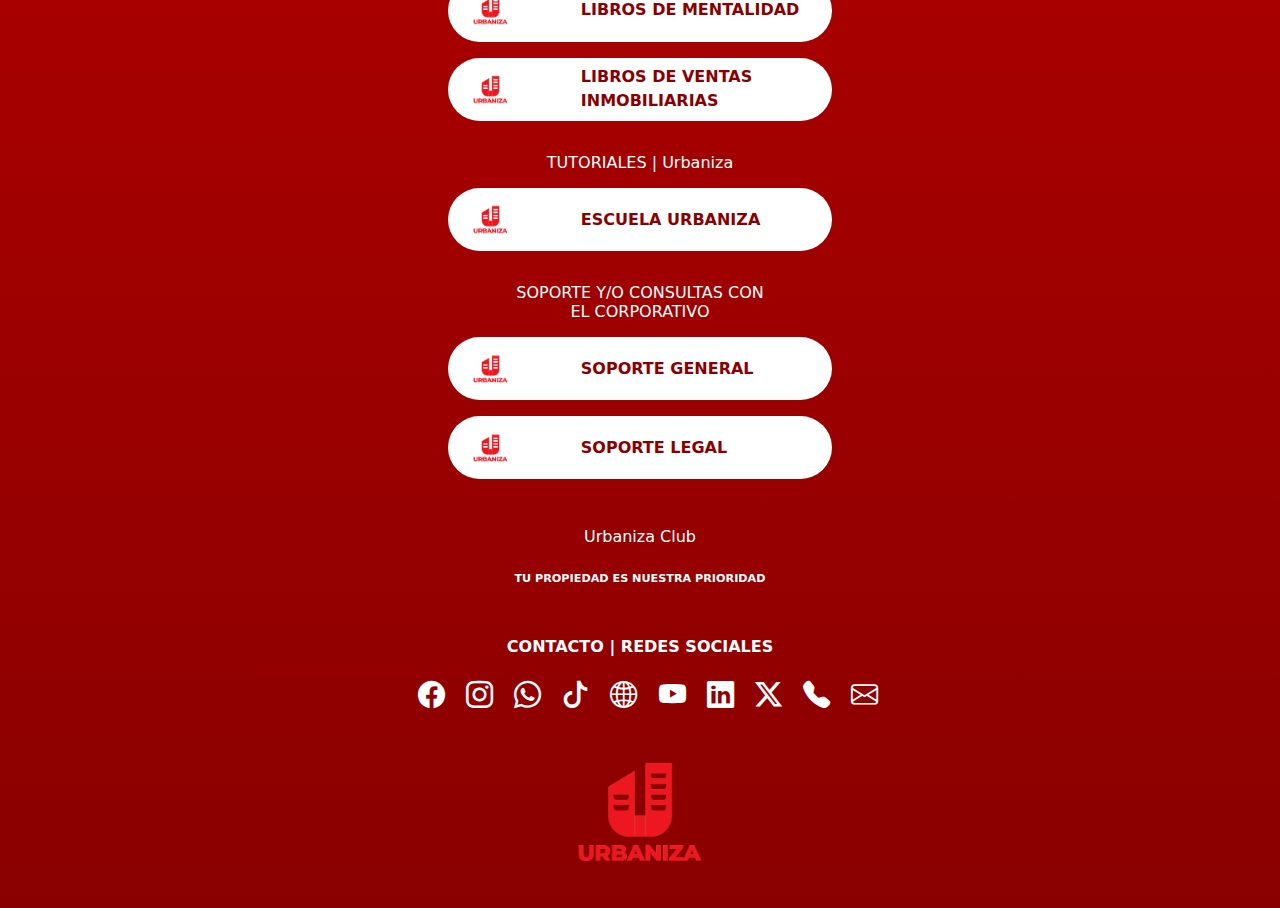
==== commit 4287f36b: "grupos" ====
--- a/index.html
+++ b/index.html
@@ -176,20 +176,6 @@
 
             <div class="content_links d-flex flex-column justify-content-center align-items-center">
                 <h5>
-                    GRUPOS DE APOYO
-                </h5>
-                <div class="contratos d-flex align-items-center">
-                    <img src="/img/logo.png" alt="">
-                    <a
-                        href="https://api.whatsapp.com/send?phone=+51959286212&text=%C2%A1Hola%20Carol!%20Gusto%20saludarte.%20Me%20gustar%C3%ADa%20saber%20si%20estoy%20incluido%20en%20todos%20los%20grupos%20de%20apoyo%20de%20ViveHG.">
-                        <p>ENTRAR A GRUPOS</p>
-                    </a>
-
-                </div>
-            </div>
-
-            <div class="content_links d-flex flex-column justify-content-center align-items-center">
-                <h5>
                     BIBLIOTECA INMOBILIARIA
                 </h5>
                 <div class="contratos d-flex align-items-center">
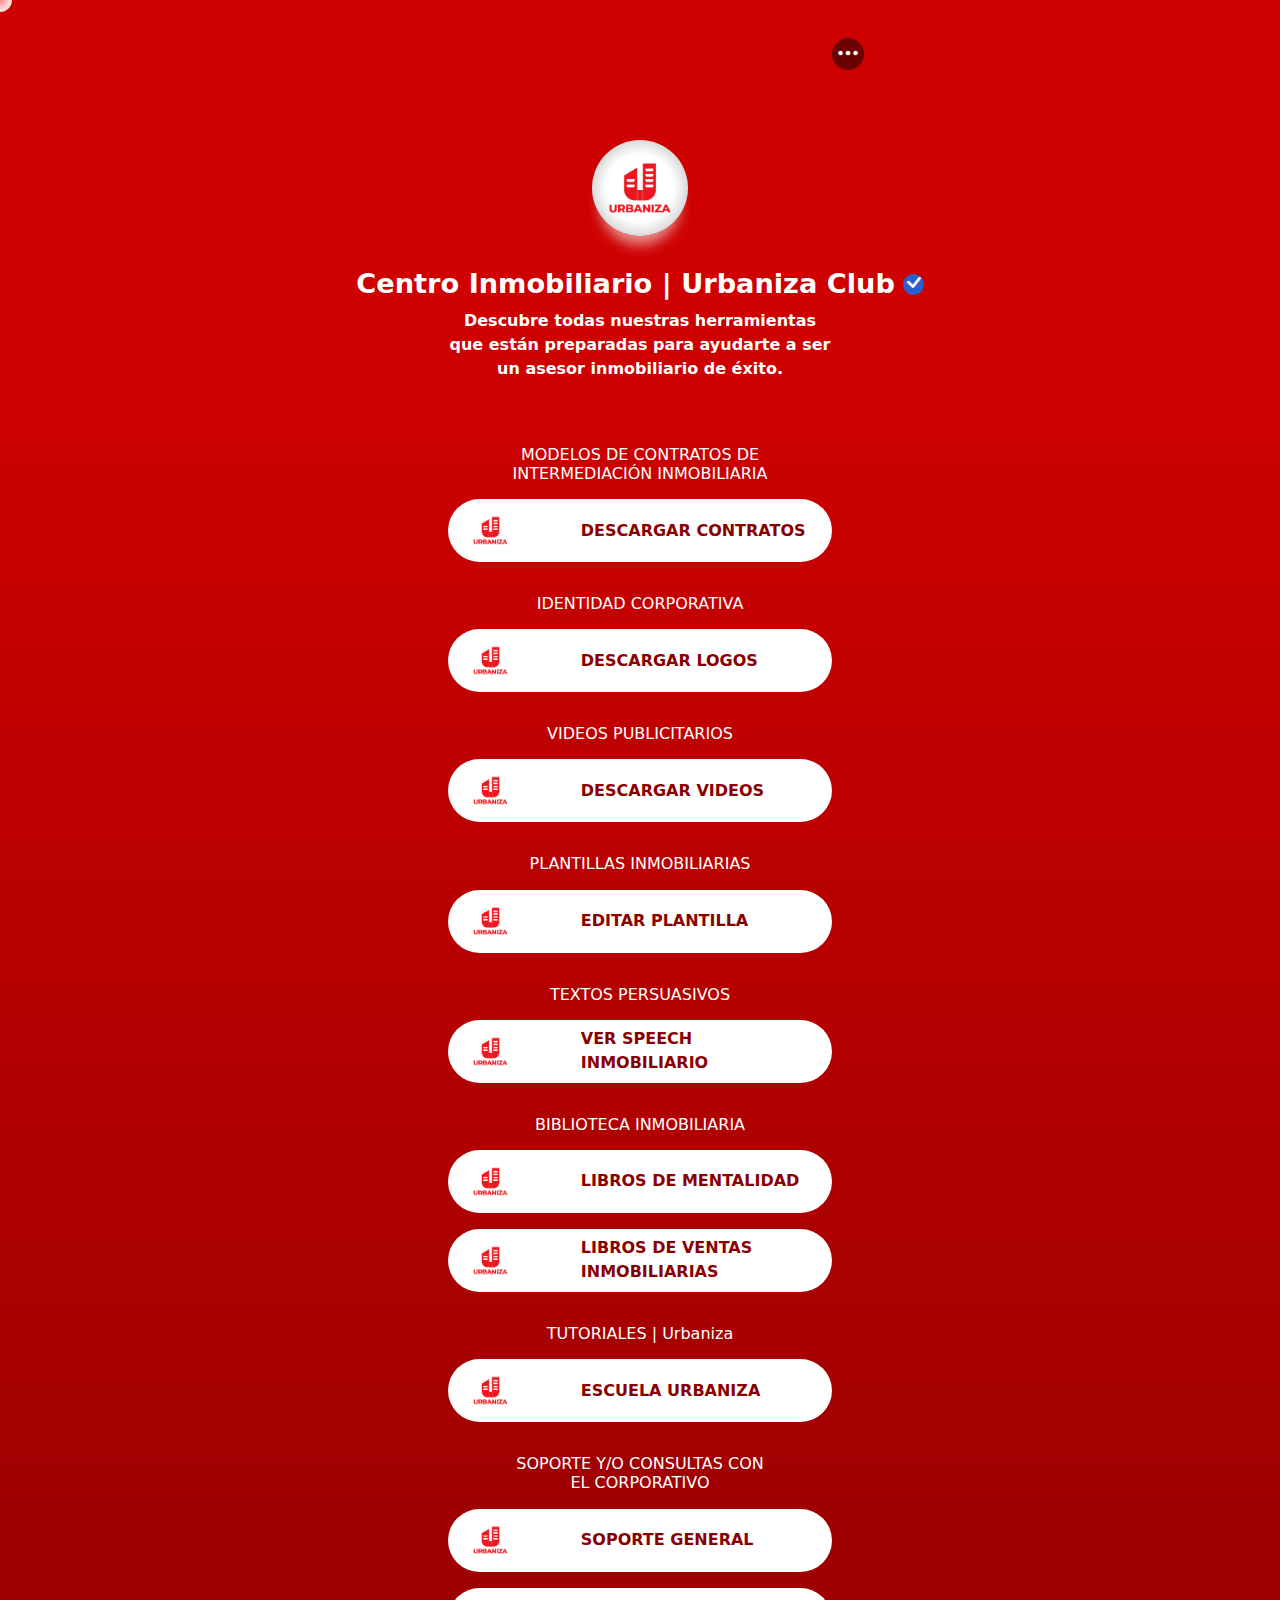
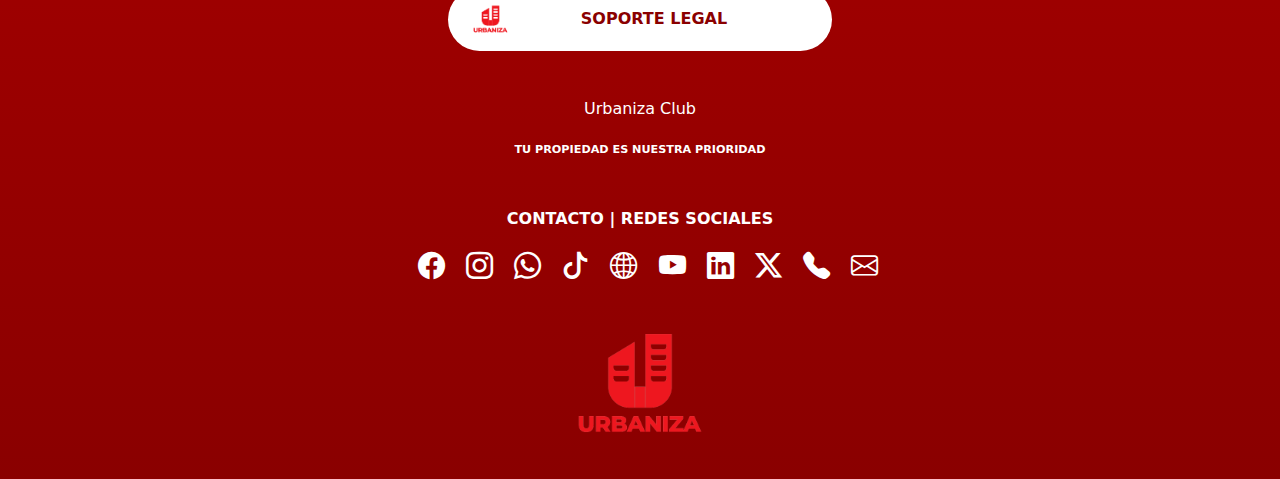
==== commit 5eea5bbc: "eliminar_botones" ====
--- a/index.html
+++ b/index.html
@@ -125,50 +125,12 @@
 
             <div class="content_links d-flex flex-column justify-content-center align-items-center">
                 <h5>
-                    HERRAMIENTAS PARA INTERMEDIAR
-                </h5>
-                <div class="contratos d-flex align-items-center">
-                    <img src="/img/logo.png" alt="">
-                    <a href=""><!-- https://drive.google.com/drive/folders/1Ssw5AruZz9jn7SiBPj-T9p2GUmcF3S1A -->
-                        <p>VER CARPETA</p>
-                    </a>
-                </div>
-            </div>
-
-            <div class="content_links d-flex flex-column justify-content-center align-items-center">
-                <h5>
-                    CONTENIDO PARA TUS REDES SOCIALES
-                </h5>
-                <div class="contratos d-flex align-items-center">
-                    <img src="/img/logo.png" alt="">
-                    <a target="_blank" href=""><!-- https://drive.google.com/drive/folders/1QINT0NE7MAIjzbx1KJCZEeeyaJrJrJvZ -->
-                        <p>VER CONTENIDO</p>
-                    </a>
-
-                </div>
-            </div>
-
-            <div class="content_links d-flex flex-column justify-content-center align-items-center">
-                <h5>
                     TEXTOS PERSUASIVOS
                 </h5>
                 <div class="contratos d-flex align-items-center">
                     <img src="/img/logo.png" alt="">
                     <a href="./speech.html">
                         <p>VER SPEECH INMOBILIARIO</p>
-                    </a>
-
-                </div>
-            </div>
-
-            <div class="content_links d-flex flex-column justify-content-center align-items-center">
-                <h5>
-                    CAPACITACIONES RECIENTES
-                </h5>
-                <div class="contratos d-flex align-items-center">
-                    <img src="/img/logo.png" alt="">
-                    <a href=""><!-- https://www.youtube.com/playlist?list=PLb6700NAGw98uy9egL1-PVfcCZEGRl0fD -->
-                        <p>VER CAPACITACIONES </p>
                     </a>
 
                 </div>
